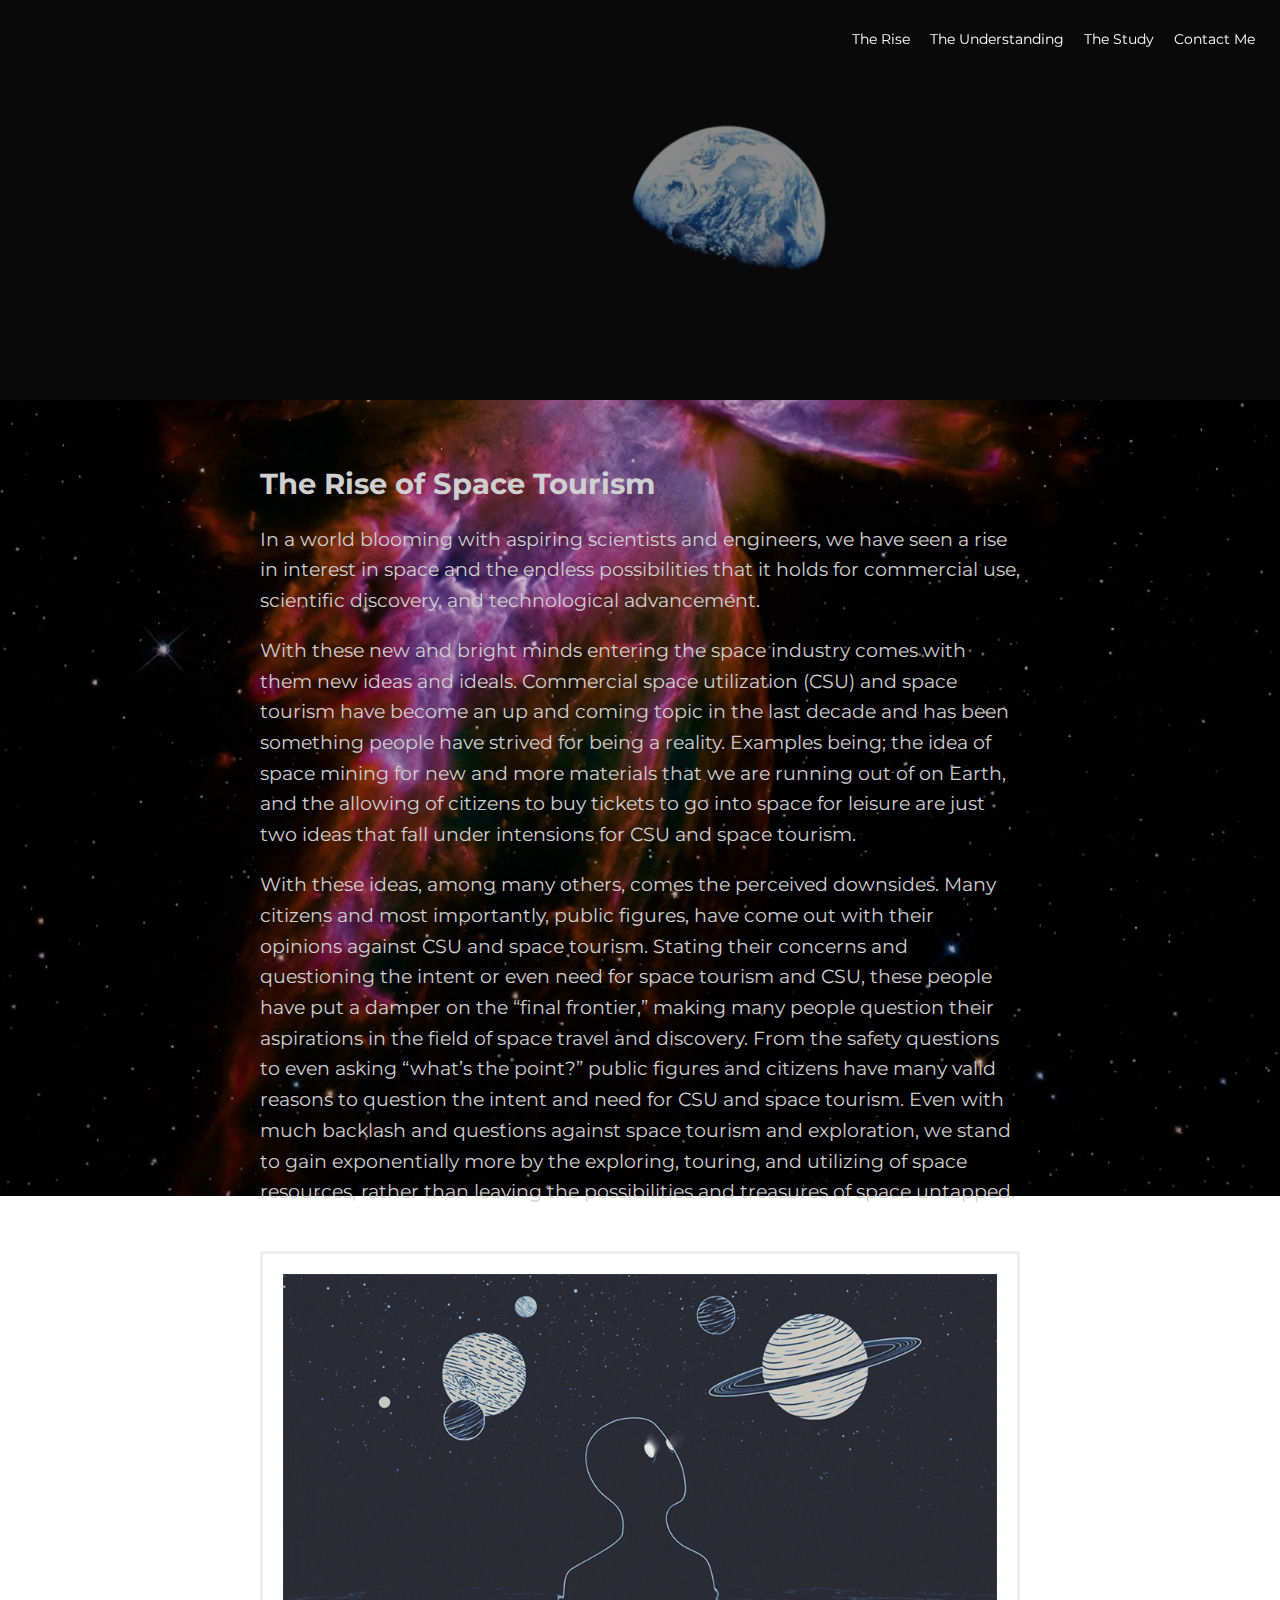
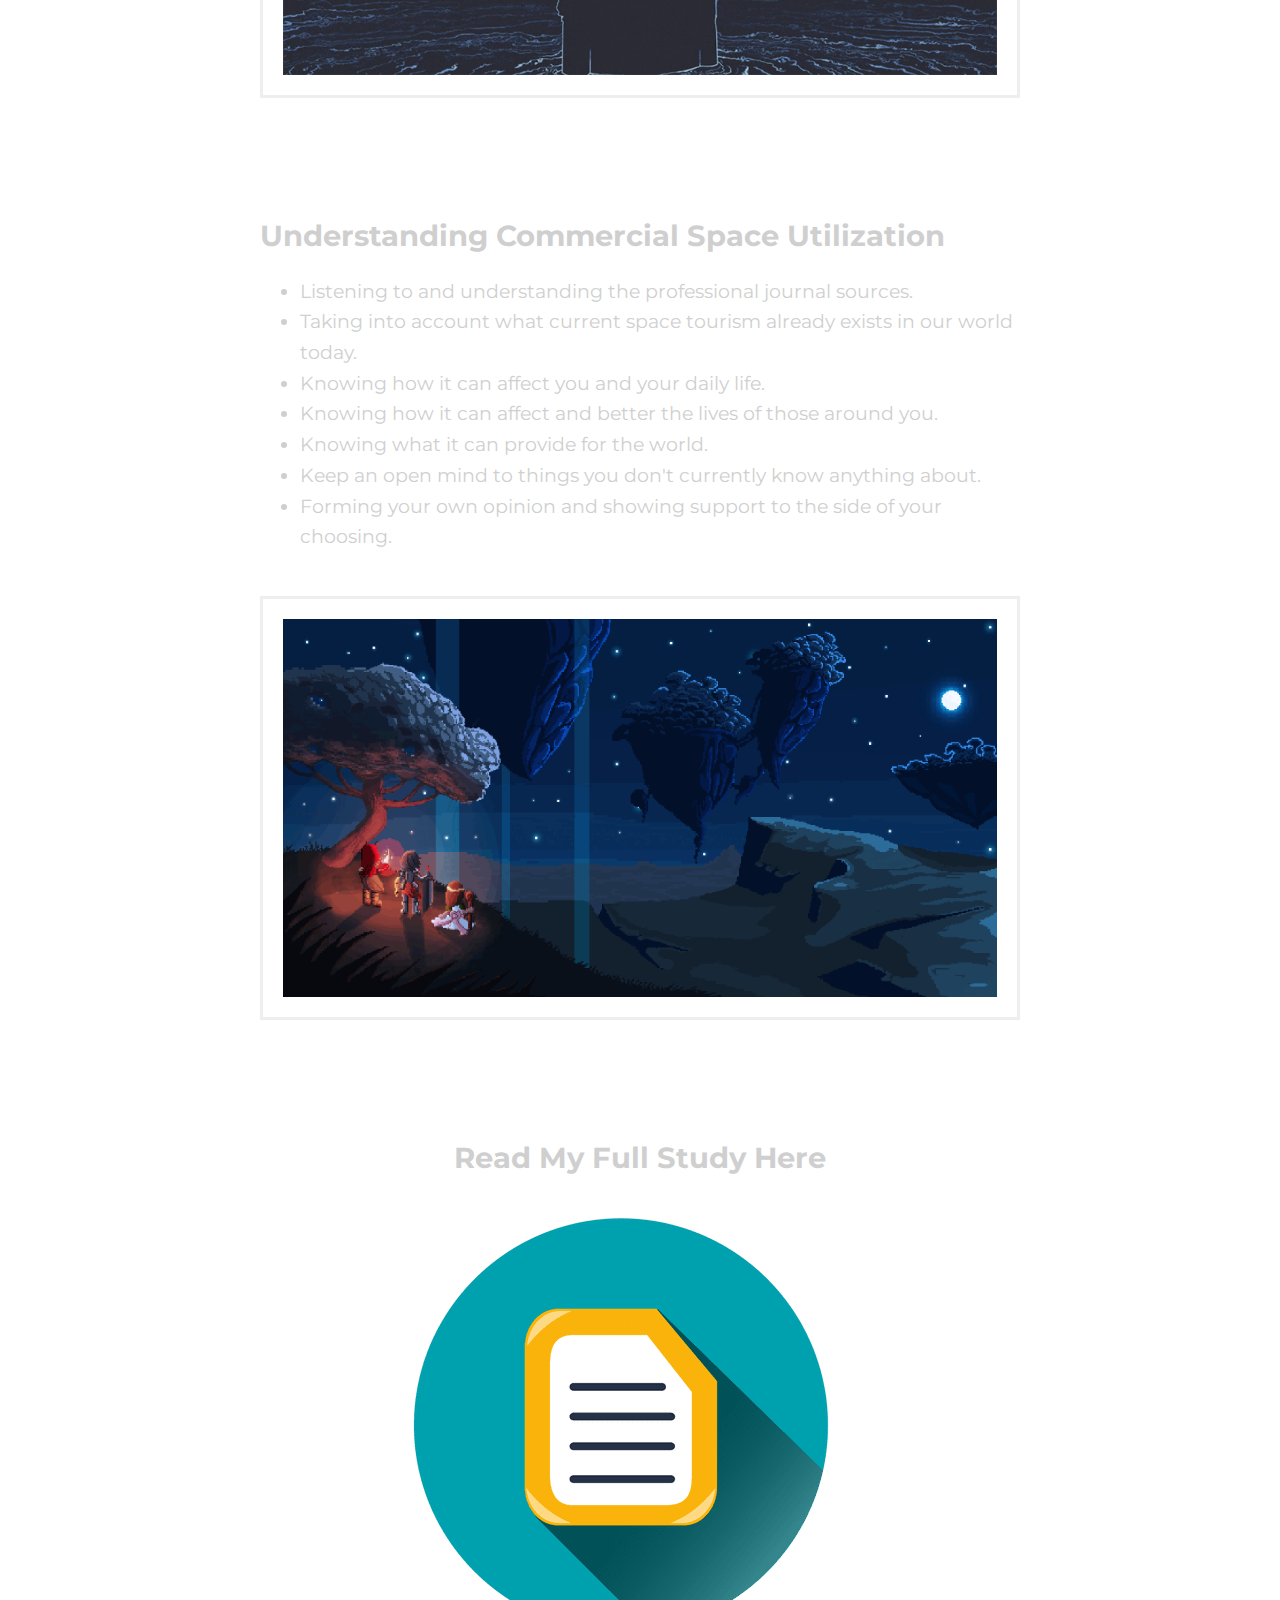
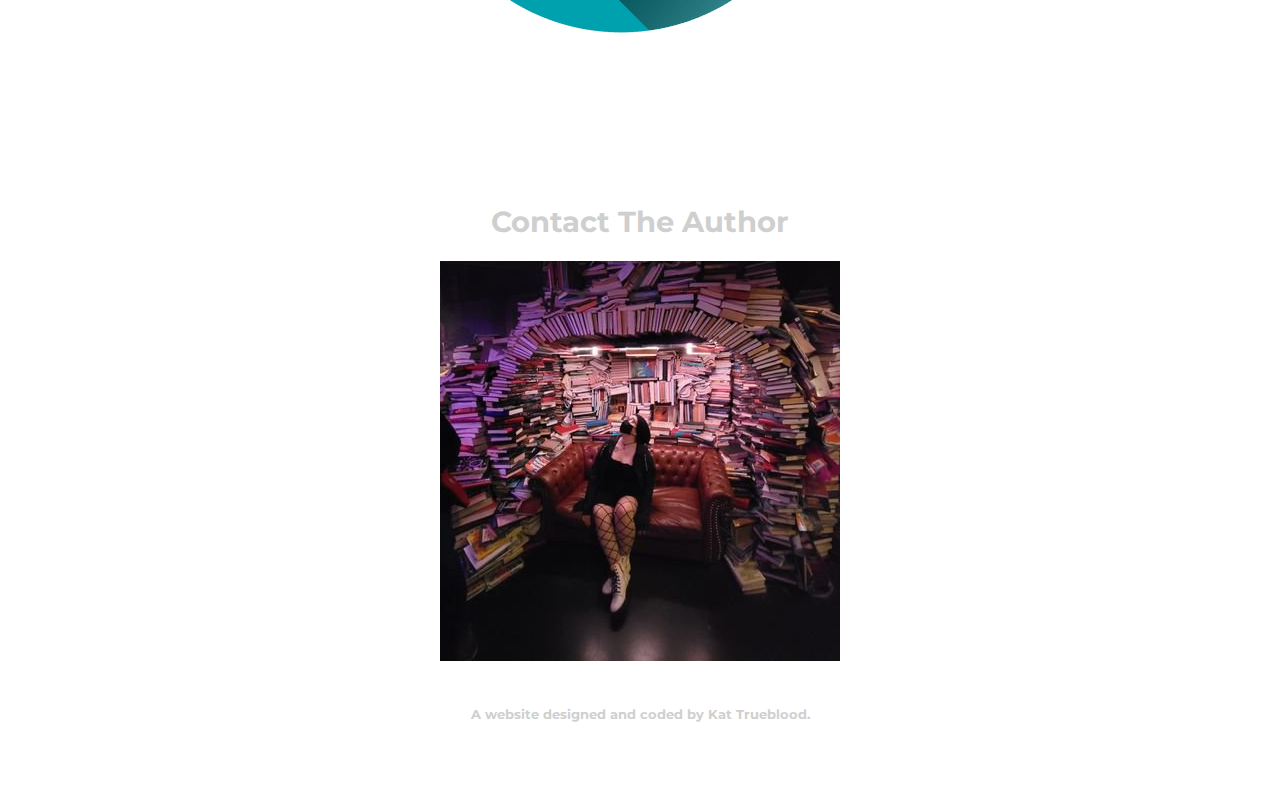
==== space-tourism/index.html @ 32cff02a "mk.1 of portfolio" ====
<!DOCTYPE html>
<html lang="en">
  <head>
    <meta charset="utf-8">
    <meta name="viewport" content="width=device-width, initial-scale=1">
    <link rel="preconnect" href="https://fonts.googleapis.com">
    <link rel="preconnect" href="https://fonts.gstatic.com" crossorigin>
    <link href="https://fonts.googleapis.com/css2?family=Lora:wght@400;700&family=Montserrat:wght@400;700&display=swap" rel="stylesheet">
    <title>Space Tourism 101</title>
    <link href="main.css" rel="stylesheet" />
    <script src="js.js"></script>
  </head>
  <body>
<nav>
  <div class="logo"></div>
  <ul>
    <li><a href="#video-and-paragraph-1">The Rise</a></li>
    <li><a href="#video-and-paragraph-2">The Understanding</a></li>
    <li><a href="#full-study">The Study</a></li>
    <li><a href="#authors-section">Contact Me</a></li>
  </ul>
</nav>
<header>
  <div class="headline">
    <div class="inner">
      <h1>Space: Not Just For Astronauts</h1>
      <p>Created by Kat Trueblood in 2022.</p>
    </div>
  </div>
</header>
   <main>
      <article class="video-and-paragraph-1" id="video-and-paragraph-1" >
        <div>
          <section class="paragraph-1">
                <h2>The Rise of Space Tourism</h2>
                  <p>In a world blooming with aspiring scientists and engineers, we have seen a rise in interest in space and the
                  endless possibilities that it holds for commercial use, scientific discovery, and technological advancement.</p>
                  <p>With these new and bright minds entering the space industry comes with them new ideas and ideals. Commercial
                  space utilization (CSU) and space tourism have become an up and coming topic in the last decade and has been
                  something people have strived for being a reality. Examples being; the idea of space mining for new and more
                  materials that we are running out of on Earth, and the allowing of citizens to buy tickets to go into space for
                  leisure are just two ideas that fall under intensions for CSU and space tourism.</p>
                  <p>With these ideas, among many others, comes the perceived downsides. Many citizens and most importantly, public
                  figures, have come out with their opinions against CSU and space tourism. Stating their concerns and questioning 
                  the intent or even need for space tourism and CSU, these people have put a damper on the “final frontier,” making 
                  many people question their aspirations in the field of space travel and discovery. From the safety questions to even 
                  asking “what’s the point?” public figures and citizens have many valid reasons to question the intent and need for CSU 
                  and space tourism. Even with much backlash and questions against space tourism and exploration, we stand to gain exponentially 
                  more by the exploring, touring, and utilizing of space resources, rather than leaving the possibilities and treasures of space 
                  untapped.</p>
                <img class="spaceart" src="img/spaceman-gif.gif" alt="spaceman sitting">
              </section>
                </div>
      </article>
      <section>
      <article class="video-and-paragraph-2" id="video-and-paragraph-2" >
      <div class="paragraph-2">
        <h2>Understanding Commercial Space Utilization</h2>
           <ul>
             <li>Listening to and understanding the professional journal sources.</li>
             <li>Taking into account what current space tourism already exists in our world today.</li>
             <li>Knowing how it can affect you and your daily life.</li>
             <li>Knowing how it can affect and better the lives of those around you.</li>
             <li>Knowing what it can provide for the world.</li>
             <li>Keep an open mind to things you don't currently know anything about.</li>
             <li>Forming your own opinion and showing support to the side of your choosing.</li>
          </ul>
        </div>
         <img class="spaceart" src="img/space-art.jfif" width="300px" alt="space art">
      </article>
    </section>
    <section>
    <div class="full-study" id="full-study" >
      <h2 class="read-full-study-here">Read My Full Study Here</h2>
    </div>
    <div class="document-icon">
      <a class="button" href="https://docs.google.com/document/d/1gIkv0Ik8mtpTA5LHPrnyUIdEQGxX70rzyx6obhmHjVg/edit?usp=sharing"target="_blank"> <img src="img/document.png" alt="document gif"></a>
    </div>
  </section>
  <section class="authors-section" id="authors-section">
    <h2 class="author-connections"> Contact The Author </h2>
      <img src="img/me.jpg" alt="kat trueblood">
      <div class="footer">
        <footer>
          <h6> A website designed and coded by Kat Trueblood.</h6>
        </footer>
      </div>
    </section>
    </main>
  </body>
</html>
---- space-tourism/main.css ----
/******* Code for heading. *******/
body {
  margin: 0;
  padding: 0;
  font-family: "Open Sans", sans-serif;
  font-family: 'Montserrat';
  color: rgb(207, 207, 207);
  background-image: url(img/space.jpg);
  background-repeat: no-repeat;
  background-attachment: fixed;
  background-position: center;
  background-size: cover;
}

header {
  background: #111;
}

.headline {
  position: relative;
  height: 400px;
  color: #fff;
  text-align: center;
  background: url(img/spaceman-with-satelite.jpg) no-repeat center center;
  background-size: cover;
  
}
.headline:after {
  position: absolute;
  content: "";
  top: 0;
  left: 0;
  width: 100%;
  height: 100%;
  background: rgba(17, 17, 17, 0.5);
}

.inner {
  position: absolute;
  top: 50%;
  left: 50%;
  opacity: 0;
  z-index: 10;
  transform: translateX(-50%) translateY(-50%);
  -webkit-animation: fade-in 0.75s 0.25s ease-in forwards;
          animation: fade-in 0.75s 0.25s ease-in forwards;
}
.inner h1 {
  margin: 0;
  font-size: 4em;
  line-height: 1.2em;
}
.inner p {
  margin: 0;
  font-size: 1.4em;
  font-style: italic;
  font-family: serif;
}

nav {
  position: fixed;
  width: 100%;
  z-index: 10;
}
nav.scrolled {
  background: rgba(17, 17, 17, 0.9);
}
nav ul {
  float: right;
  list-style: none;
  padding: 25px;
  margin: 0;
}
nav li {
  float: left;
}
nav a {
  font-size: 0.9em;
  color: #fff;
  text-decoration: none;
  margin: 5px 0 0 20px;
  display: block;
}
nav a:hover {
  color: #ededed;
}

.logo {
  height: 75px;
  float: left;
}
.logo:before, .logo:after {
  position: absolute;
  font-size: 7em;
  font-weight: 300;
  line-height: 0;
  color: rgba(255, 255, 255, 0);
  top: 25px;
}
.logo:before {
  content: "»";
  left: 20px;
}
.logo:after {
  content: "«";
  left: 34px;
}

section {
  width: 100%;
  margin: 25px auto;
  padding: 20px;
  max-width: 800px;
  font-size: 1.2em;
  line-height: 1.6em;
  box-sizing: border-box;
}

@-webkit-keyframes fade-in {
  0% {
    opacity: 0;
  }
  100% {
    opacity: 1;
  }
}

@keyframes fade-in {
  0% {
    opacity: 0;
  }
  100% {
    opacity: 1;
  }
}

 /******* Kat's Main Code *******/

 button {
  animation: wiggle 2s linear infinite;
}

/* Keyframes */
@keyframes wiggle {
  0%, 7% {
    transform: rotateZ(0);
  }
  15% {
    transform: rotateZ(-15deg);
  }
  20% {
    transform: rotateZ(10deg);
  }
  25% {
    transform: rotateZ(-10deg);
  }
  30% {
    transform: rotateZ(6deg);
  }
  35% {
    transform: rotateZ(-4deg);
  }
  40%, 100% {
    transform: rotateZ(0);
  }
}

button {
  position: absolute;
  left: calc(50% - 3em);
  top: calc(50% - 2em);
  
  height: 4em;
  width: 7em;
  
  background: #444;
  background: linear-gradient(top, #555, #333);
  border: none;
  border-top: 3px solid orange;
  border-radius: 0 0 0.2em 0.2em;
  color: #fff;
  font-family: Helvetica, Arial, Sans-serif;
  font-size: 1em;
  transform-origin: 50% 5em;
}

 /******* Kat's Main Code *******/
 .spaceart{
    width: 100%;
    margin: 25px auto;
    padding: 20px;
    max-width: 800px;
    box-sizing: border-box;
    border: rgba(207, 207, 207, 0.349);
    border-style: solid;
 }

 .full-study{
   text-align: center;
 }

 .document-icon{
   text-align: center;
 }

 .authors-section{
   text-align: center;
 }
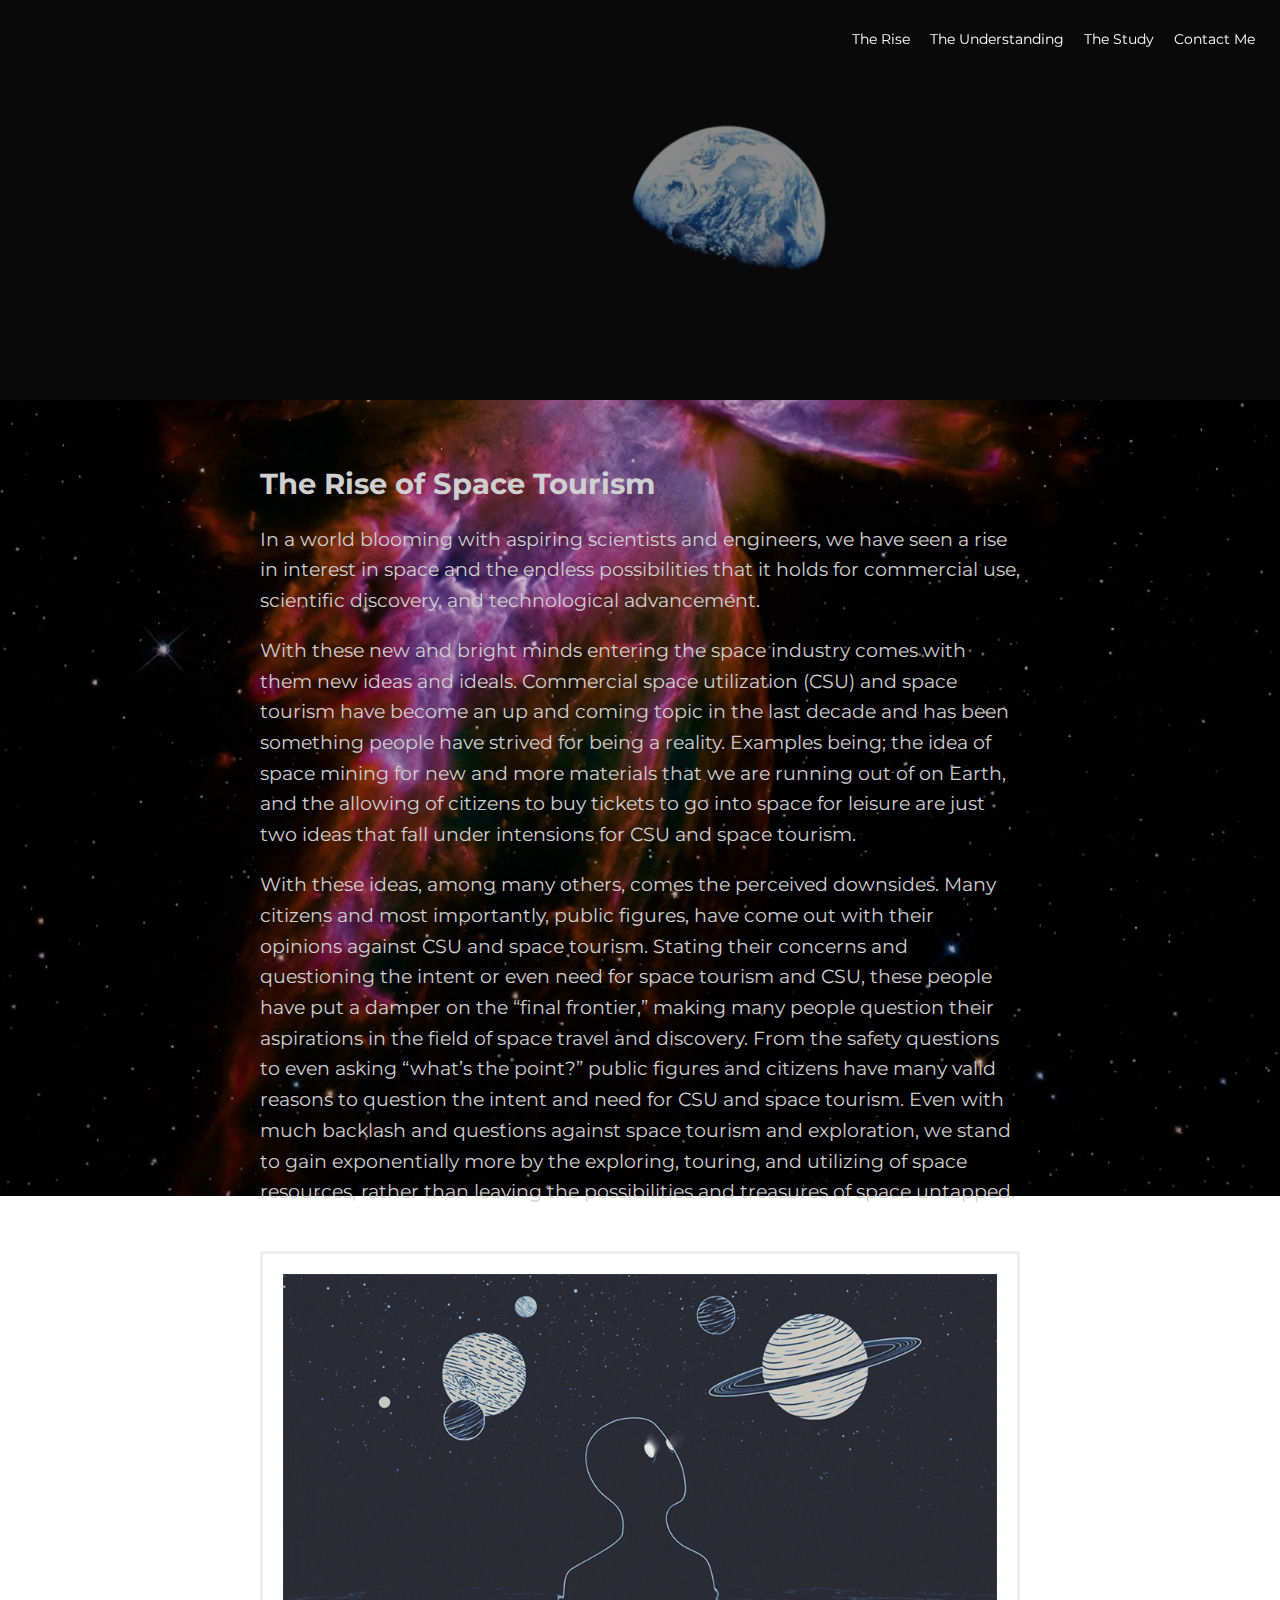
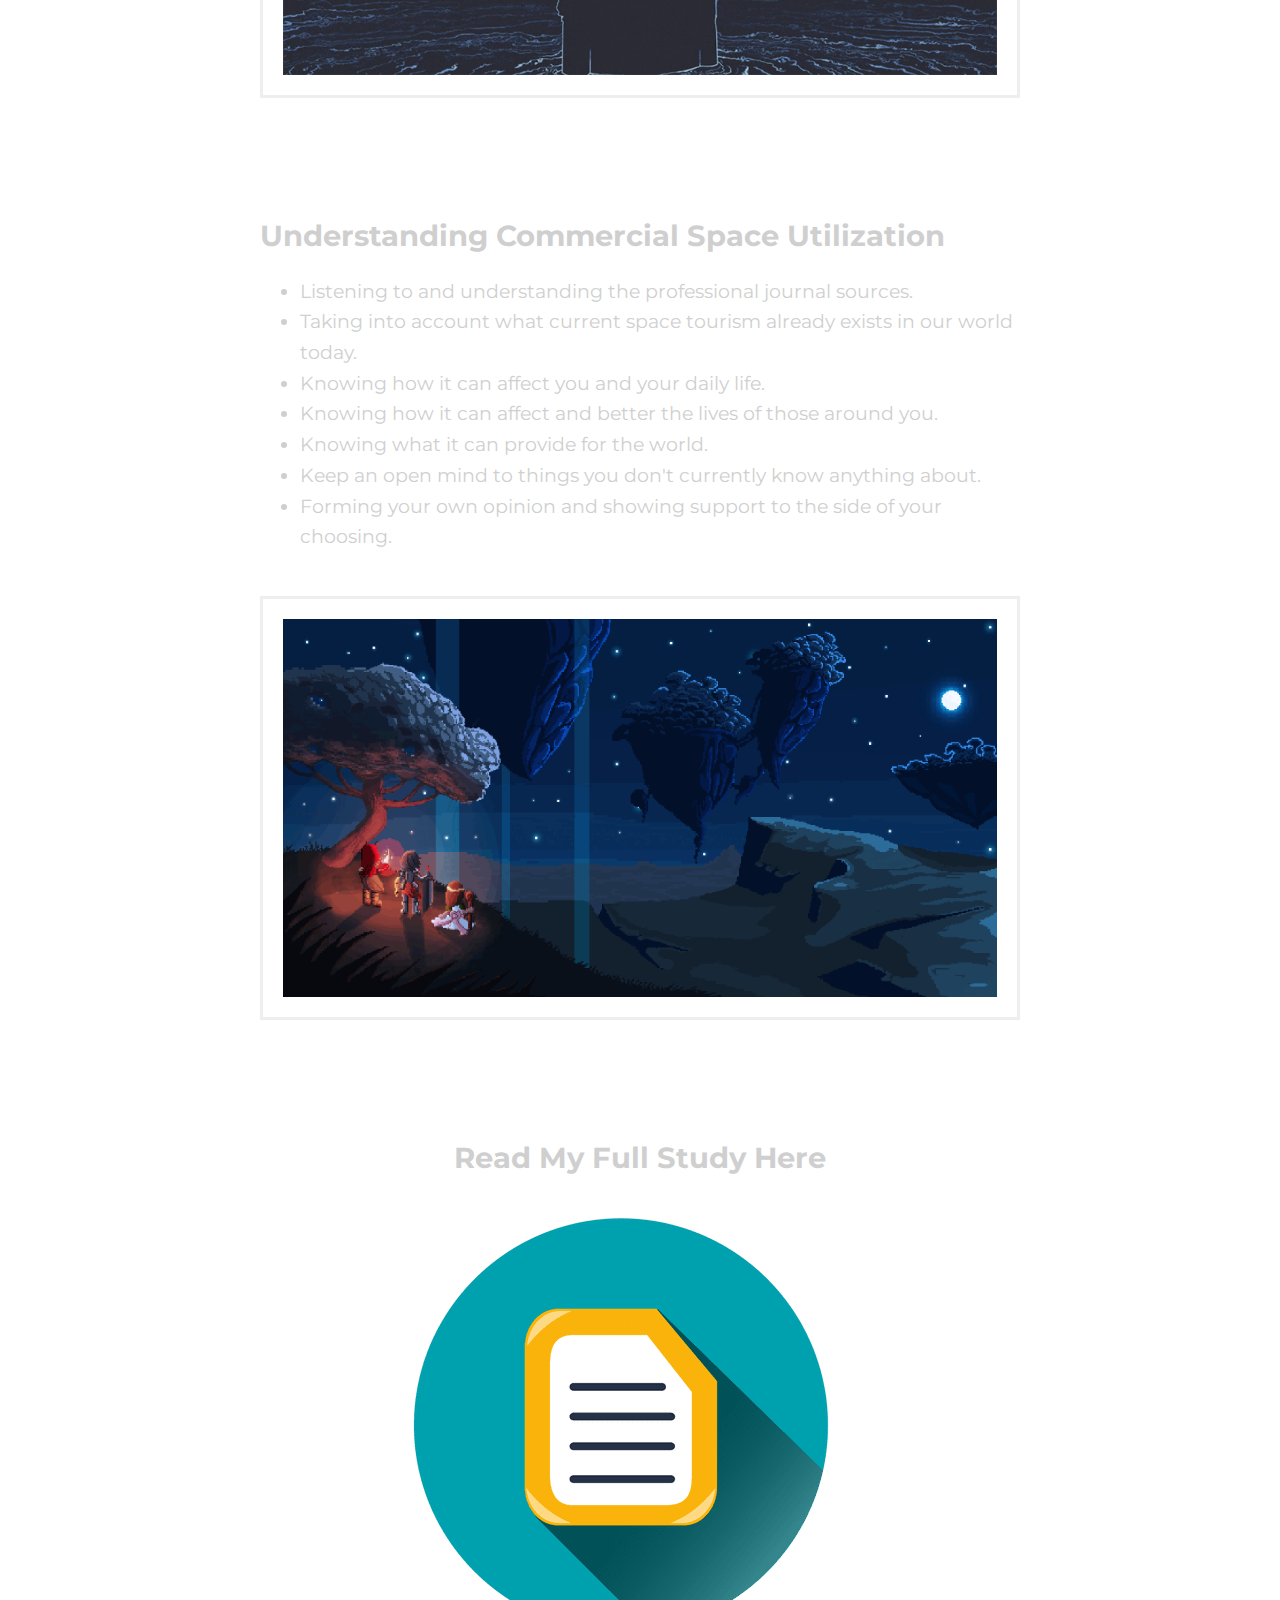
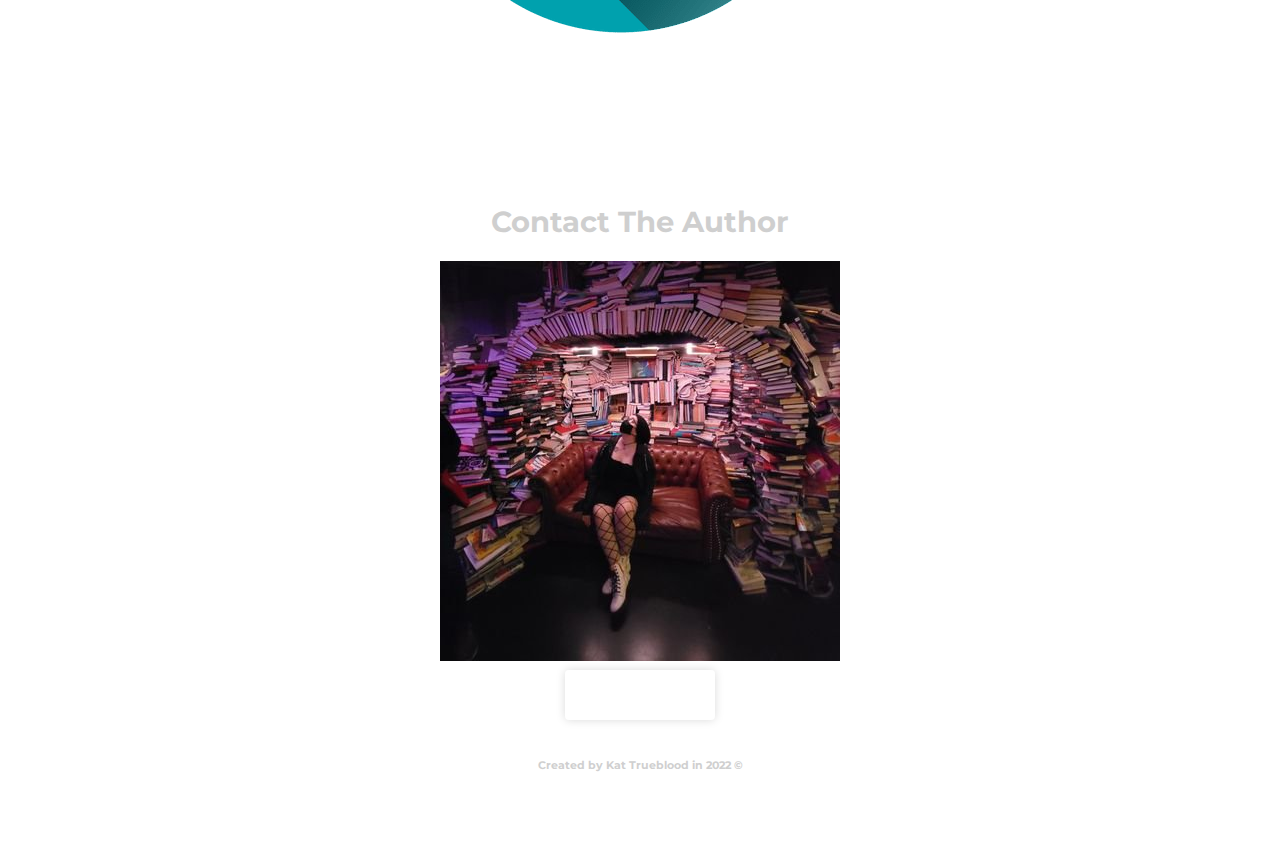
==== commit f8846a83: "linked space tourism to portfolio, refined portfolio" ====
--- a/space-tourism/index.html
+++ b/space-tourism/index.html
@@ -82,7 +82,8 @@
       <img src="img/me.jpg" alt="kat trueblood">
       <div class="footer">
         <footer>
-          <h6> A website designed and coded by Kat Trueblood.</h6>
+          <a href="../index.html" target="_blank"><button class="noselect">PORTFOLIO</button></a>
+          <h6> <small> Created by Kat Trueblood in 2022 ©</small></h6>
         </footer>
       </div>
     </section>
--- a/space-tourism/main.css
+++ b/space-tourism/main.css
@@ -136,56 +136,6 @@
 }
 
  /******* Kat's Main Code *******/
-
- button {
-  animation: wiggle 2s linear infinite;
-}
-
-/* Keyframes */
-@keyframes wiggle {
-  0%, 7% {
-    transform: rotateZ(0);
-  }
-  15% {
-    transform: rotateZ(-15deg);
-  }
-  20% {
-    transform: rotateZ(10deg);
-  }
-  25% {
-    transform: rotateZ(-10deg);
-  }
-  30% {
-    transform: rotateZ(6deg);
-  }
-  35% {
-    transform: rotateZ(-4deg);
-  }
-  40%, 100% {
-    transform: rotateZ(0);
-  }
-}
-
-button {
-  position: absolute;
-  left: calc(50% - 3em);
-  top: calc(50% - 2em);
-  
-  height: 4em;
-  width: 7em;
-  
-  background: #444;
-  background: linear-gradient(top, #555, #333);
-  border: none;
-  border-top: 3px solid orange;
-  border-radius: 0 0 0.2em 0.2em;
-  color: #fff;
-  font-family: Helvetica, Arial, Sans-serif;
-  font-size: 1em;
-  transform-origin: 50% 5em;
-}
-
- /******* Kat's Main Code *******/
  .spaceart{
     width: 100%;
     margin: 25px auto;
@@ -206,4 +156,53 @@
 
  .authors-section{
    text-align: center;
- }+ }
+
+ /******* Button. *******/
+ .noselect {
+	-webkit-touch-callout: none;
+	-webkit-user-select: none;
+	-khtml-user-select: none;
+	-moz-user-select: none;
+	-ms-user-select: none;
+	user-select: none;
+	-webkit-tap-highlight-color: transparent;
+}
+
+button {
+	width: 150px;
+	height: 50px;
+	cursor: pointer;
+	border: none;
+	font-family: "Comfortaa", cursive;
+	color: rgba(255, 255, 255, 0.5);
+	font-size: 20px;
+	border-radius: 4px;
+	box-shadow: inset 0px 3px 5px rgba(255, 255, 255, 0.5),
+		0px 0px 10px rgba(0, 0, 0, 0.15);
+	background: rgb(2, 0, 36);
+	background: linear-gradient(
+		45deg,
+		rgba(2, 0, 36, 0) 5%,
+		rgba(255, 255, 255, 0.5) 6%,
+		rgba(255, 255, 255, 0) 9%,
+		rgba(255, 255, 255, 0.5) 10%,
+		rgba(255, 255, 255, 0) 17%,
+		rgba(255, 255, 255, 0.5) 19%,
+		rgba(255, 255, 255, 0) 21%
+	);
+	background-size: 150%;
+	background-position: right;
+	transition: 1s;
+}
+
+button:hover {
+	background-position: left;
+	color: white;
+	box-shadow: inset 0px 3px 5px rgba(255, 255, 255, 1),
+		0px 0px 10px rgba(0, 0, 0, 0.25);
+}
+
+button:focus {
+	outline: none;
+}
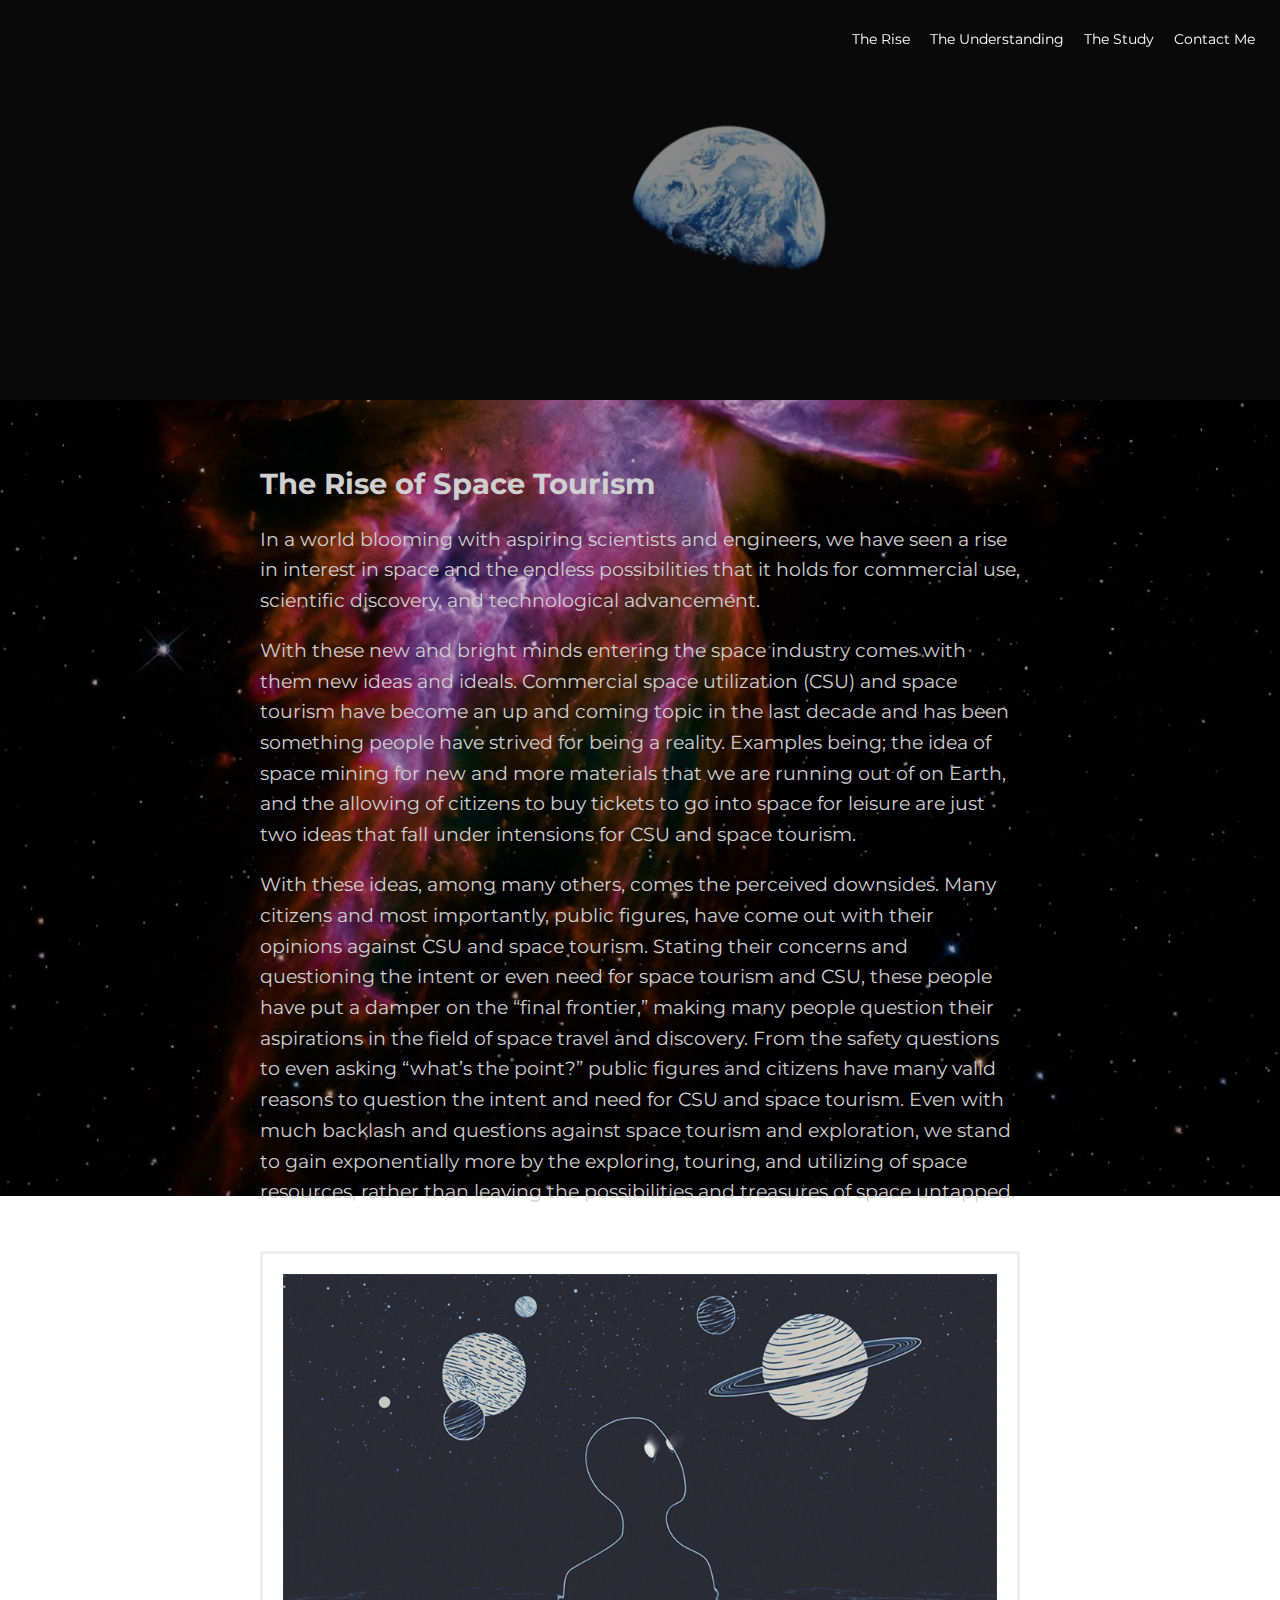
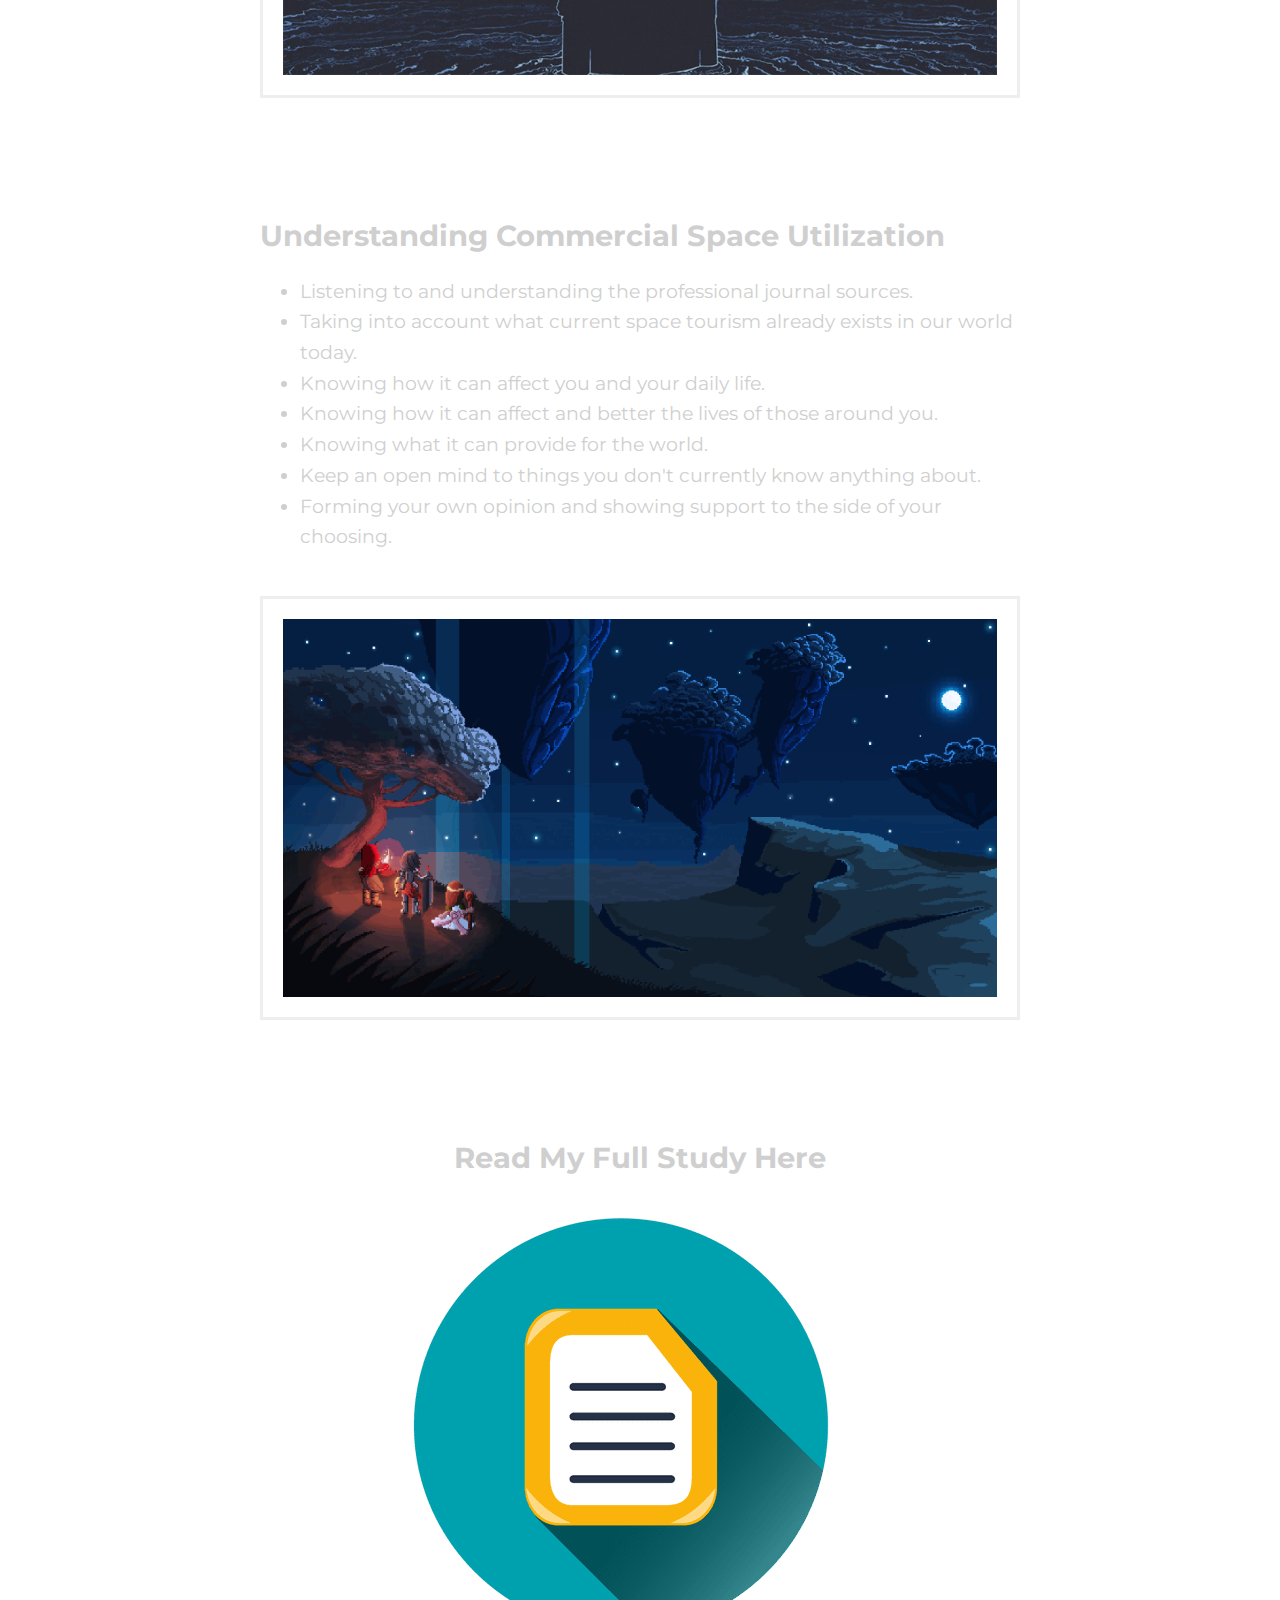
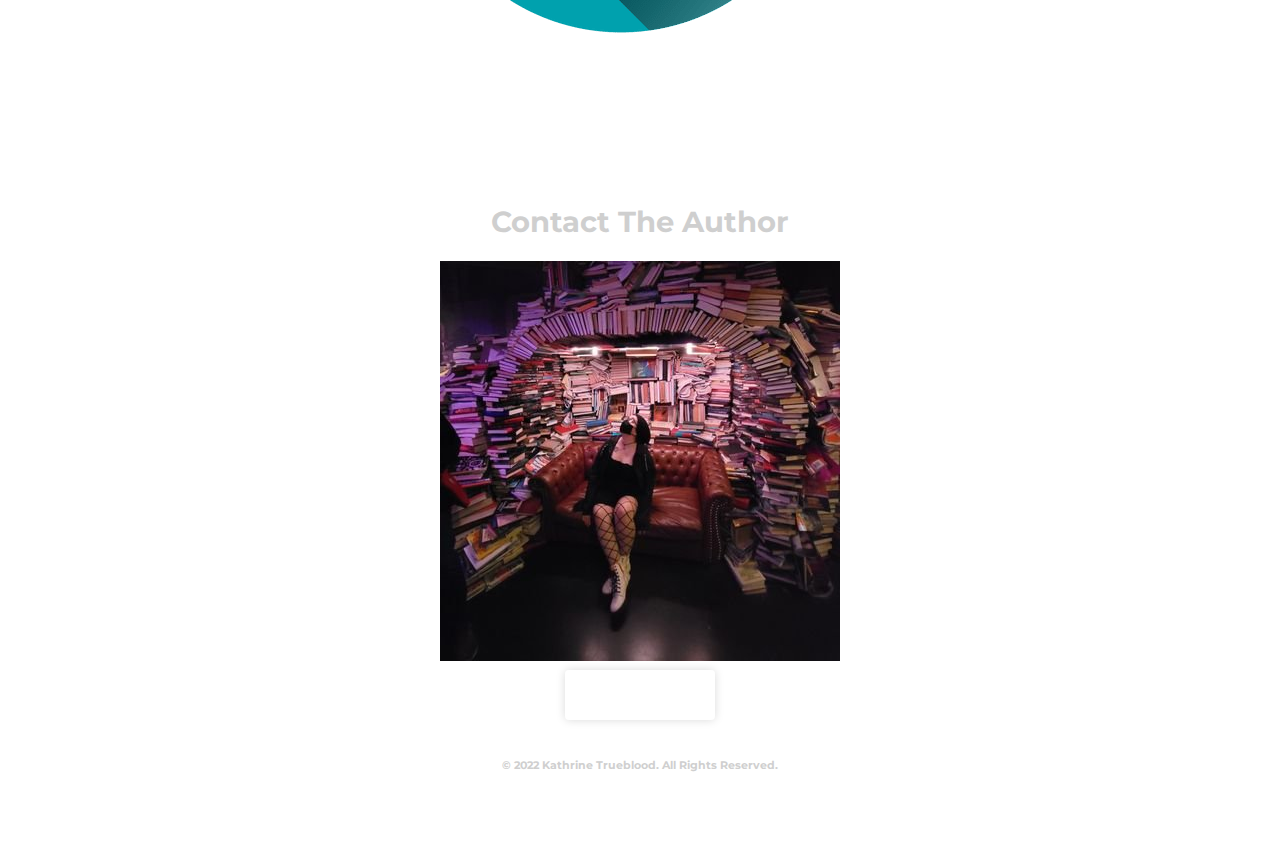
==== commit 387e00ba: "resubbing the commits" ====
--- a/space-tourism/index.html
+++ b/space-tourism/index.html
@@ -82,8 +82,8 @@
       <img src="img/me.jpg" alt="kat trueblood">
       <div class="footer">
         <footer>
-          <a href="../index.html" target="_blank"><button class="noselect">PORTFOLIO</button></a>
-          <h6> <small> Created by Kat Trueblood in 2022 ©</small></h6>
+          <a href="../homepage/index.html" target="_blank"><button class="noselect">PORTFOLIO</button></a>
+          <h6> <small> &copy; 2022 Kathrine Trueblood. All Rights Reserved.</small></h6>
         </footer>
       </div>
     </section>
